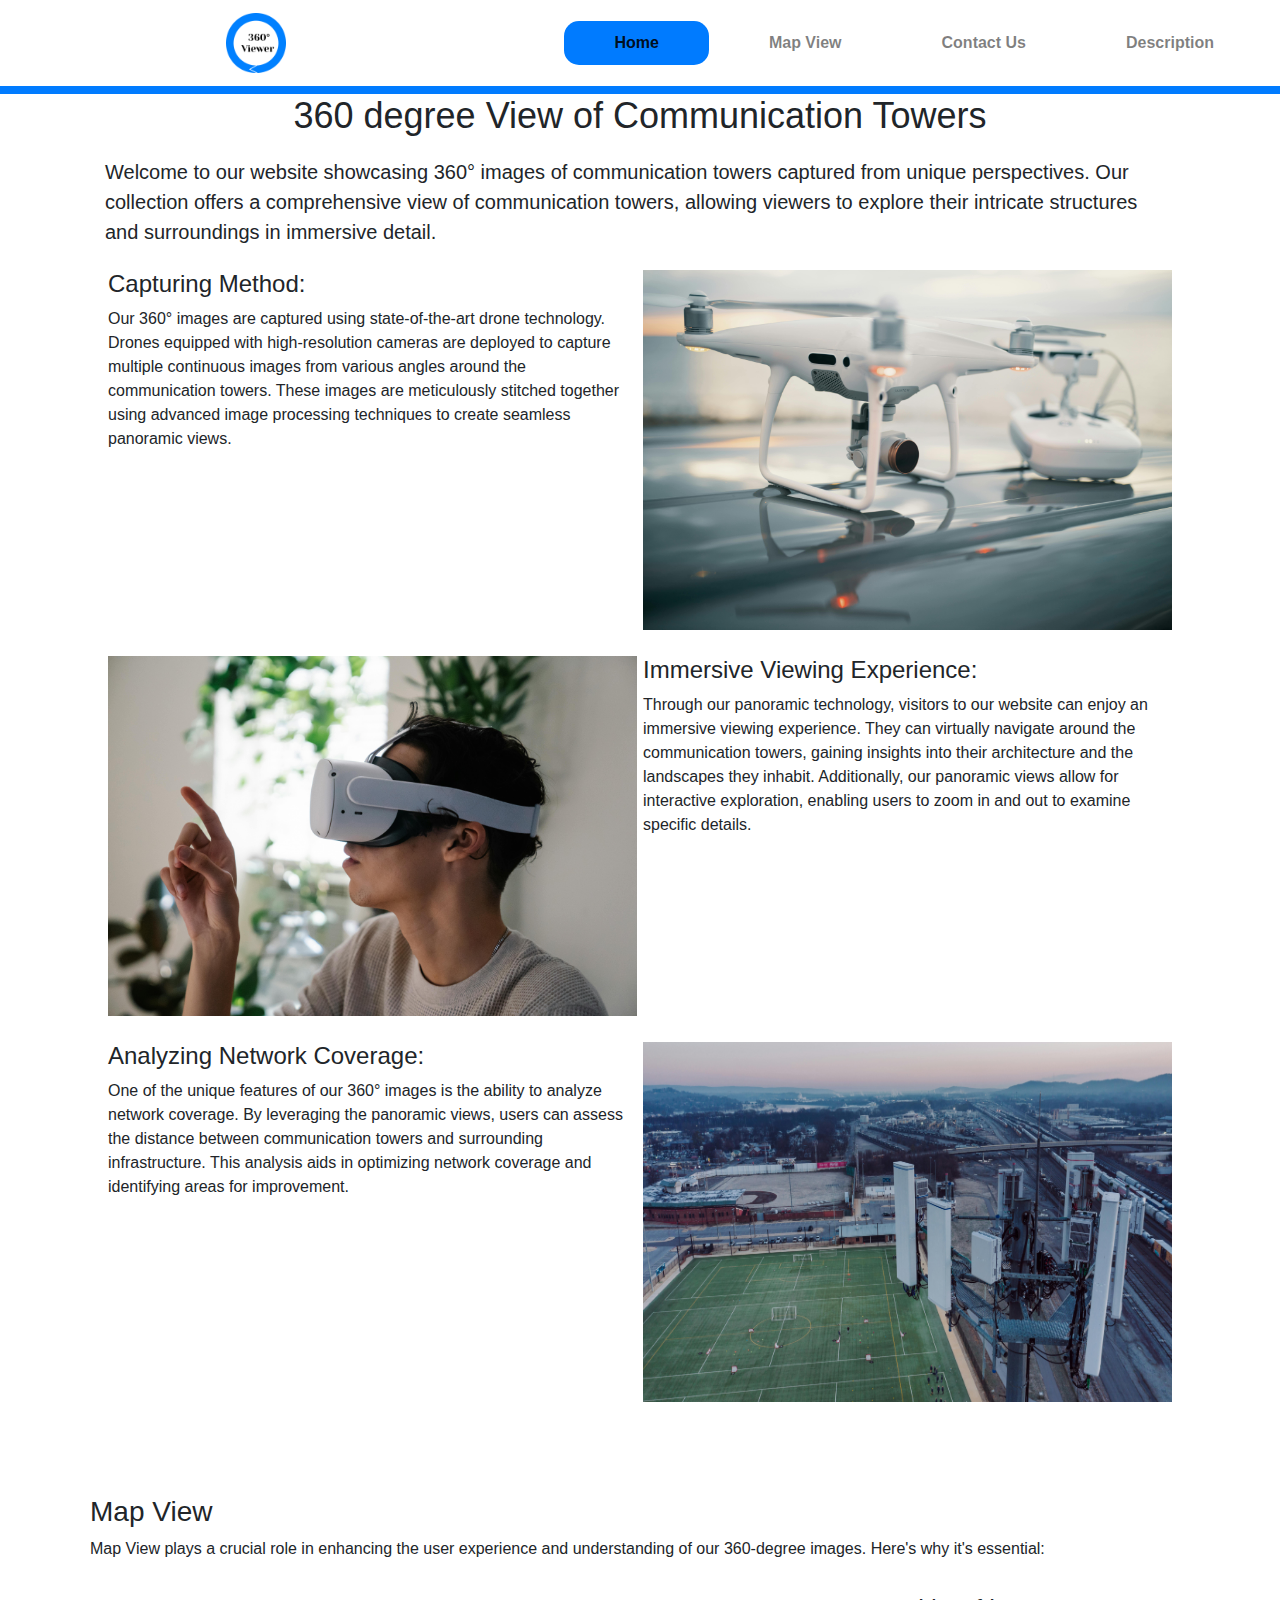
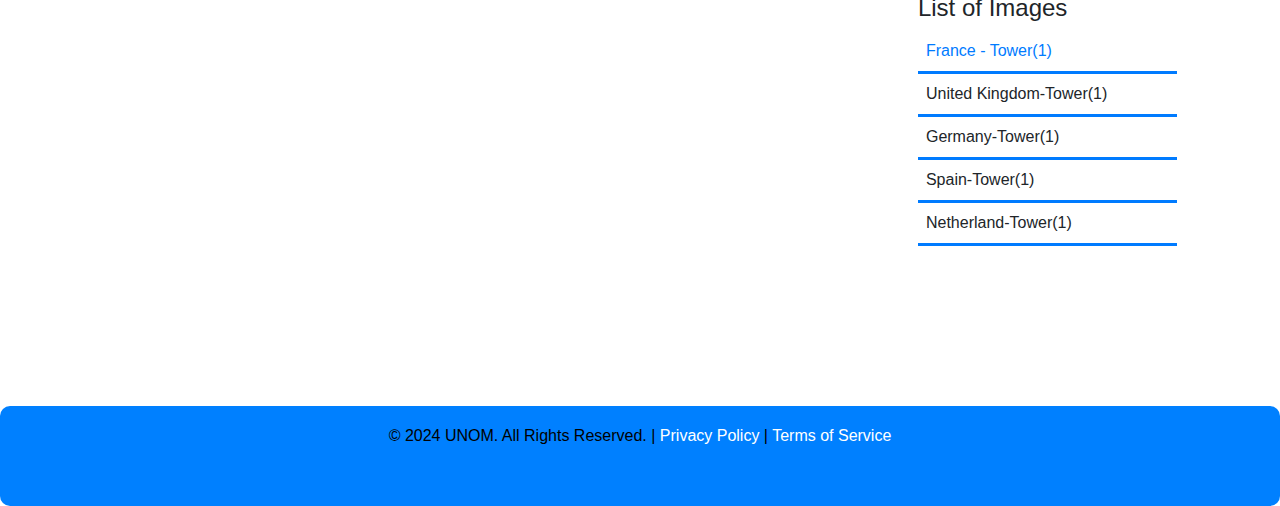
==== index.html @ 257583c0 "Add files via upload" ====
<!DOCTYPE html>
<html lang="en">
<head>
  <meta charset="UTF-8">
  <meta name="viewport" content="width=device-width, initial-scale=1.0">
  <title>360-Degree Panorama Image Introduction</title>
  <link rel="stylesheet" href="https://stackpath.bootstrapcdn.com/bootstrap/4.5.2/css/bootstrap.min.css">
  <link rel="stylesheet" href="style.css">
  <link rel="stylesheet" href="https://unpkg.com/leaflet/dist/leaflet.css" />
</head>
<body>

  <div class="navbar-container fixed-top">
    <nav class="navbar navbar-expand-lg navbar-light bg-light">
  
        <a class="navbar-brand" href="#">
          <img src="img/logo.png" alt="Logo Image" class="logo">
        </a>
        
        <button class="navbar-toggler" type="button" data-toggle="collapse" data-target="#navbarNav" aria-controls="navbarNav" aria-expanded="false" aria-label="Toggle navigation">
          <span class="navbar-toggler-icon"></span>
        </button>
        
        <div class="collapse navbar-collapse" id="navbarNav">
          <ul class="navbar-nav ml-auto">
            <li class="nav-item">
              <a class="nav-link"  style="padding-right: 50px;
              padding-left: 50px;" id="home-link" href="#">    Home    <span class="sr-only">(current)</span></a>

            </li>
            <li class="nav-item">
              <a class="nav-link" style="padding-right: 40px;
              padding-left: 40px;" id="about-link" href="#map-container">Map View</a>
            </li>
            <li class="nav-item">
              <a class="nav-link" style="padding-right: 40px;
              padding-left: 40px;" id="services-link" href="#">Contact Us</a>
            </li>
            <li class="nav-item">
              <a class="nav-link" style="padding-right: 40px;
              padding-left: 40px;" id="contact-link" href="#list">Description</a>
            </li>
          </ul>
        </div>
      </nav>
  </div>
  
<div class="container mt-4">
  <h2 class="text-center">360 degree View of Communication Towers</h2>

  <!-- intro_para -->
  <div class="intro-paragraph">
    <p>
      Welcome to our website showcasing 360° images of communication towers captured from unique perspectives. 
      Our collection offers a comprehensive view of communication towers, allowing viewers to explore their intricate structures and surroundings in immersive detail.
    </p>
    </div>


    
  <!-- Drone _Container -->
  
  <div class="drone_container">
      <div class="drone_content">
        <h4>Capturing Method:</h4>
        <p>
          Our 360° images are captured using state-of-the-art drone technology. 
          Drones equipped with high-resolution cameras are deployed to capture multiple continuous images from various angles around the communication towers. 
          These images are meticulously stitched together using advanced image processing techniques to create seamless panoramic views.
        </p>
      </div>
      <div class="drone_images">
        <img src="img\4.jpg" alt="Image 3">
      </div>
    </div>


    <!-- View_Experience -->

    <div class="container_view">
      <div class="images_view">
        <img src="img/view.jpg" alt="Panoramic Image">
      </div>
      <div class="content_view">
        <h4>Immersive Viewing Experience:</h4>
        <p>
          Through our panoramic technology, visitors to our website can enjoy an immersive viewing experience.
          They can virtually navigate around the communication towers, gaining insights into their architecture and the landscapes they inhabit. Additionally,
          our panoramic views allow for interactive exploration, enabling users to zoom in and out to examine specific details.
        </p>
      </div>
    </div>
    


    <!-- Network_Container -->

    <div class="container_network">
      <div class="content_network">
        <h4>Analyzing Network Coverage:</h4>
        <p>
          One of the unique features of our 360° images is the ability to analyze network coverage.
           By leveraging the panoramic views, users can assess the distance between communication towers and surrounding infrastructure. 
           This analysis aids in optimizing network coverage and identifying areas for improvement.
        </p>
      </div>
      <div class="images_network">
        <img src="img\network.jpg" alt="Network Coverage Image">
      </div>
    </div>  
</div>
</div>


<!-- Map_Container -->
<div id="map-container">
  <div class="map-view-contents">
    <h3>Map View</h3>
    <div class="map-intro-paragraph">
      <p>
        Map View plays a crucial role in enhancing the user experience and understanding of our 360-degree images. Here's why it's essential:
      </p>
    </div>
  </div>
  
  <div class="flex-container">
    <div id="mapid"></div>
    <div id="list">
      <h4>List of Images</h4>
      <table>
        <tr id="france-row">
          <td><a href="#france-description" onclick="showImageDescription('france')">France - Tower(1)</a></td>
        </tr>
          <tr id="uk-row">
              <td>United Kingdom-Tower(1)</td>
          </tr>
          <tr id="">
            <td>Germany-Tower(1)</td>
        </tr>
        <tr id="">
          <td>Spain-Tower(1)</td>
      </tr>
      <tr id="">
        <td>Netherland-Tower(1)</td>
    </tr>
      </table>
    </div>
  </div>
</div> 


<!-- Image Description -->
  <div id="france-description" class="image-description">
    <h3>Image Description</h3>
    <ul>
      <li><strong>France Tower</strong></li>
    </ul>
    <div class="images_network">
      <img src="Panaromic_image.jpg" alt="Network Coverage Image">
    </div>
    <div class="image-caption">
      <p style="text-align: center;"><strong>Flat image(Panoramic) of France Tower</strong></p>
    </div>
    <p>
      The communication tower situated in France, nestled at coordinates 50°00'45.2"N latitude and 1°29'56.2"E longitude, stands as a beacon of technological prowess and connectivity in the landscape. Rising against the horizon, it dominates the skyline with its intricate lattice of steel, a testament to human ingenuity in facilitating global communication.

      As the sun casts its golden hues upon the tower, its metallic facade gleams, reflecting the vibrant hues of dawn or dusk, depending on the time of observation. Silhouetted against the azure canvas of the sky, the tower embodies both strength and elegance, a modern marvel harmonizing with its natural surroundings.

      The tower's design is a symphony of functionality and aesthetics, meticulously engineered to withstand the elements while exuding architectural grace. Antennas and satellite dishes adorn its structure, poised like sentinels, facilitating the transmission and reception of signals that traverse continents and oceans.

      Surrounding the tower, the landscape unfolds, offering a tableau of diverse terrain and human activity. Rolling hills and verdant valleys stretch into the distance, punctuated by clusters of trees and quaint villages. In the distance, the spires of distant buildings hint at bustling urban centers, where the fruits of modern communication technology are embraced and utilized.

      Closer inspection reveals the intricate details of the tower's construction, each rivet and beam a testament to meticulous engineering and craftsmanship. Cables and wires crisscross the structure, connecting it to the vast network of telecommunications infrastructure that spans the globe.
    </p>
    
  </div>
  <!-- Footer -->



<footer >
  <div class="copyright">
    &copy; 2024 UNOM. All Rights Reserved. | 
    <a style="color: white;"href="privacy-policy.html">Privacy Policy</a> | 
    <a style="color: white;" href="terms-of-service.html">Terms of Service</a>
  </div>
</footer>

<script src="https://code.jquery.com/jquery-3.5.1.slim.min.js"></script>
<script src="https://cdn.jsdelivr.net/npm/@popperjs/core@2.5.4/dist/umd/popper.min.js"></script>
<script src="https://stackpath.bootstrapcdn.com/bootstrap/4.5.2/js/bootstrap.min.js"></script>
<script src="https://unpkg.com/leaflet/dist/leaflet.js"></script>
<script src="leaflet.js"></script>
</body>
</html>
---- style.css ----
/* Logo */
.logo {
  height: 60px;
  padding-left: 210px; /* Default padding for larger screens */

  /* Responsive styles for mobile */
  @media (max-width: 767px) {
    padding-left: 0; /* Set padding to 0 for mobile screens */
  }
}






                          /* Navbar */                        
.navbar-container{ 
  /* max-width: 1100px;  */
  width: 100%; 
  margin: 0 auto;
  z-index: 1000; 
}



.navbar {
  width: 100%; 
  background-color: rgb(255, 255, 255) !important; 
  border-bottom: 8px solid #007bff; 
  z-index: 1000; 
}

@media (max-width: 991.98px) {
  .navbar-nav {
    text-align: center;
    width: 100%;
  }
  .navbar-nav .nav-item {
    display: inline-block;
    float: none;
  }
}

.container {
  max-width: 1100px; 
  margin: 0 auto; 
  padding: 0 15px; 
  padding-top: 70px;
  
}
.navbar-nav {
  display: flex;
  justify-content: space-around; /* Adjust spacing between navbar items */
}

.navbar-nav .nav-link {
  position: relative;
  color: #ffffff; 
  font-weight: bold; 
  padding: 10px 50px;
  border-radius: 15px; 
  background-color: transparent; 
  margin: 10px;
}

.navbar-nav .nav-link:hover {
  background-color: #007bff;
  color: #fff; 
}

.navbar-nav .nav-link.active {
  background-color: #007bff; 
  color: #efefef; 
}






.navbar-toggler {
  border: 3px solid #007bff; /* Ensure a thicker border */
  border-radius: 4px; /* Optional: for rounded corners */
  padding: 10px 20px; /* Adjust padding for better appearance */
  color: #007bff;
}

.navbar-toggler-icon {
  background-image: none; /* Remove the default background image */
  display: inline-block;
  position: relative;
  width: 30px;
  height: 3px;
  background-color: #007bff; /* Color for the middle bar */
}

.navbar-toggler-icon::before,
.navbar-toggler-icon::after {
  content: "";
  background-color: #007bff; /* Color for the top and bottom bars */
  width: 30px;
  height: 3px;
  position: absolute;
  left: 0;
}

.navbar-toggler-icon::before {
  top: -10px; /* Position the top bar above the middle bar */
}

.navbar-toggler-icon::after {
  top: 10px; /* Position the bottom bar below the middle bar */
}










                                         /* Intro_Para */


.intro-paragraph {
  margin: 20px 0;
  
}

@media (max-width: 576px) {
  .intro-paragraph p {
    font-size: 14px;
  }
  h2 {
    font-size: 24px;
  }
}

@media (min-width: 577px) and (max-width: 768px) {
  .intro-paragraph p {
    font-size: 16px;
  }
  h2 {
    font-size: 28px;
  }
}

@media (min-width: 769px) and (max-width: 992px) {
  .intro-paragraph p {
    font-size: 18px;
  }
  h2 {
    font-size: 32px;
  }
}

@media (min-width: 993px) {
  .intro-paragraph p {
    font-size: 20px;
  }
  h2 {
    font-size: 36px;
  }
}


                                    /* Drone _Container */

                                    


.drone_container {
  display: flex;
  flex-wrap: wrap;
  margin: 20px 0;
}

.drone_content {
  flex: 1 1 50%;
  padding: 3px;
}

.drone_images {
  flex: 1 1 50%;
  padding: 3px;
  text-align: center;
}

.drone_images img {
  max-width: 100%;
  height: 40vh;
}

@media (max-width: 550px) {
  .drone_content, .drone_images {
    flex: 1 1 100%;
  }
}




                                  /* View _Experience */

.container_view {
  display: flex;
  flex-wrap: wrap;
  margin: 20px 0;
}

.content_view {
  flex: 1 1 50%;
  padding: 3px;
  order: 2;
}

.images_view {
  flex: 1 1 50%;
  padding: 3px;
  text-align: center;
  order: 1;
}

.images_view img {
  max-width: 100%;
  height: 40vh;
}

@media (max-width: 550px) {
  .content_view, .images_view {
    flex: 1 1 100%;
    order: 0; 
  }
}

@media (max-width: 550px) {
  .content_view {
    order: 1; 
  }
  
  .images_view {
    order: 2; 
  }
}




                            /* <!-- Network_Container --> */
.container_network {
  display: flex;
  flex-direction: column;
}

.content_network,
.images_network {
  padding: 3px;
}

.images_network img {
  max-width: 100%;
  height: 40vh;
}

@media only screen and (min-width: 550px) {
  .container_network {
    flex-direction: row; 
  }

  .content_network {
    order: 1; 
    flex: 1;
  }

  .images_network {
    order: 2; 
    flex: 1;
    display: flex;
    justify-content: center;
    align-items: center;
  }
}




                                  /* Map_Container */

#map-container {
  height: auto; 
  max-width: 1100px;
  margin: 0 auto;
  padding-top: 90px;
  
}
.map-view-contents {
  margin-bottom: 20px; 
  
}

.flex-container {
  display: flex;
  padding: 10px;
}

#mapid {
  flex: 1 1 75%;
  height: 500px;
  padding: 3px;
  height: 45vh;  
}

#list {
  flex: 1 1 25%;
  margin-left: 20px;
  padding: 3px;
}

table {
  border-collapse: collapse;
  width: 100%;
  
}
th, td {
  padding: 8px;
  text-align: left;
  border-bottom: 3px solid #007bff; 

}
tr:hover {
  background-color:#007bff;
  cursor: pointer;
}





                          /* Image Description */

.image-description {
  display: none;
}
.image-description{
  max-width: 1100px; 
  width: 100%; 
  margin: 0 auto; 
  z-index: 1000; 
}

#france-description{
  padding-top: 110px; 
}
.images_network{
  max-width: 100%;
}


                            /* Footer Section */

footer{
  background-color: #0080ff;
  font-family: Poppins, sans-serif;
  font-size: 16px;
  height: 100px;
  border-radius: 10px;
  width: 100%;
  text-align: center;
  padding: 18px;
  color: black;
  
 }
 .content{
  width: 100%;
  height: 100%;
  color: rgb(0, 0, 0);
  font-family: Poppins, sans-serif;
 }





















/* 
 body {
  
  background-color: black;
  color: white; 
}

.navbar-container {
  background-color: black; 
}

.navbar-nav .nav-link {
  color: white; 
}

.intro-paragraph p,
.drone_content p,
.content_view p,
.content_network p,
.image-description p {
  color: white;
}

.footer {
  background-color: black; 
  color: white; 
} */




                                        /* Panohtml */
#panorama {
  width: 100%;
  max-width: 1100px;
  margin: 0 auto;
  height: 70vh;
  position: relative;
  border-style:  solid;
}
#heading{
  width: 100;
  max-width: 1100px;
  margin: 0 auto;
}

#buttons-container {
  width: 100%;
  max-width: 1100px;
  margin: 20px auto; 
  text-align: center;
}
.button {
  display: inline-block;
  padding: 20px 40px;
  margin: 0px 100px;
  background-color: #007bff;
  color: #fff;
  border: none;
  border-radius: 5px;
  cursor: pointer;
  
  
}
.button:hover {
  background-color: #0056b3;
  color: #000000;
}
.ctrl:hover{
  color: #000000;
  background-color: #0056b3;
}


#degreeScale {
  position: absolute;
  top: 15px;
  left: 50%;
  transform: translateX(-50%);
  font-size: 18px;
  color: rgb(0, 0, 0);
  z-index: 2;
  font-weight: bold;
}
#degreeScale::before {
  content: '';
  position: absolute;
  top: -15px; 
  left: 50%;
  transform: translateX(-50%);
  width: 2px;
  height: 15px; 
  background-color: rgb(0, 0, 0);
  z-index: 1;
}
#controls {
  position: absolute;
  bottom: 0;
  z-index: 2;
  text-align: center;
  width: 100%;
  padding-bottom: 3px;
}
.ctrl {
  padding: 8px 5px;
  width: 30px;
  text-align: center;
  background: #007bff;
  display: inline-block;
  cursor: pointer;
  position: relative;
  display: inline-block;
  border-radius: 5px;
  margin: 5px;
  color: #fff;
}
.ctrl:hover::after {
  content: attr(text);
  position: absolute;
  top: -30px; 
  left:50%;
  transform: translateX(-50%);
  background-color: #333;
  color: #fff;
  padding: 5px;
  border-radius: 5px;
  display: inline-block;
  white-space: nowrap;
}
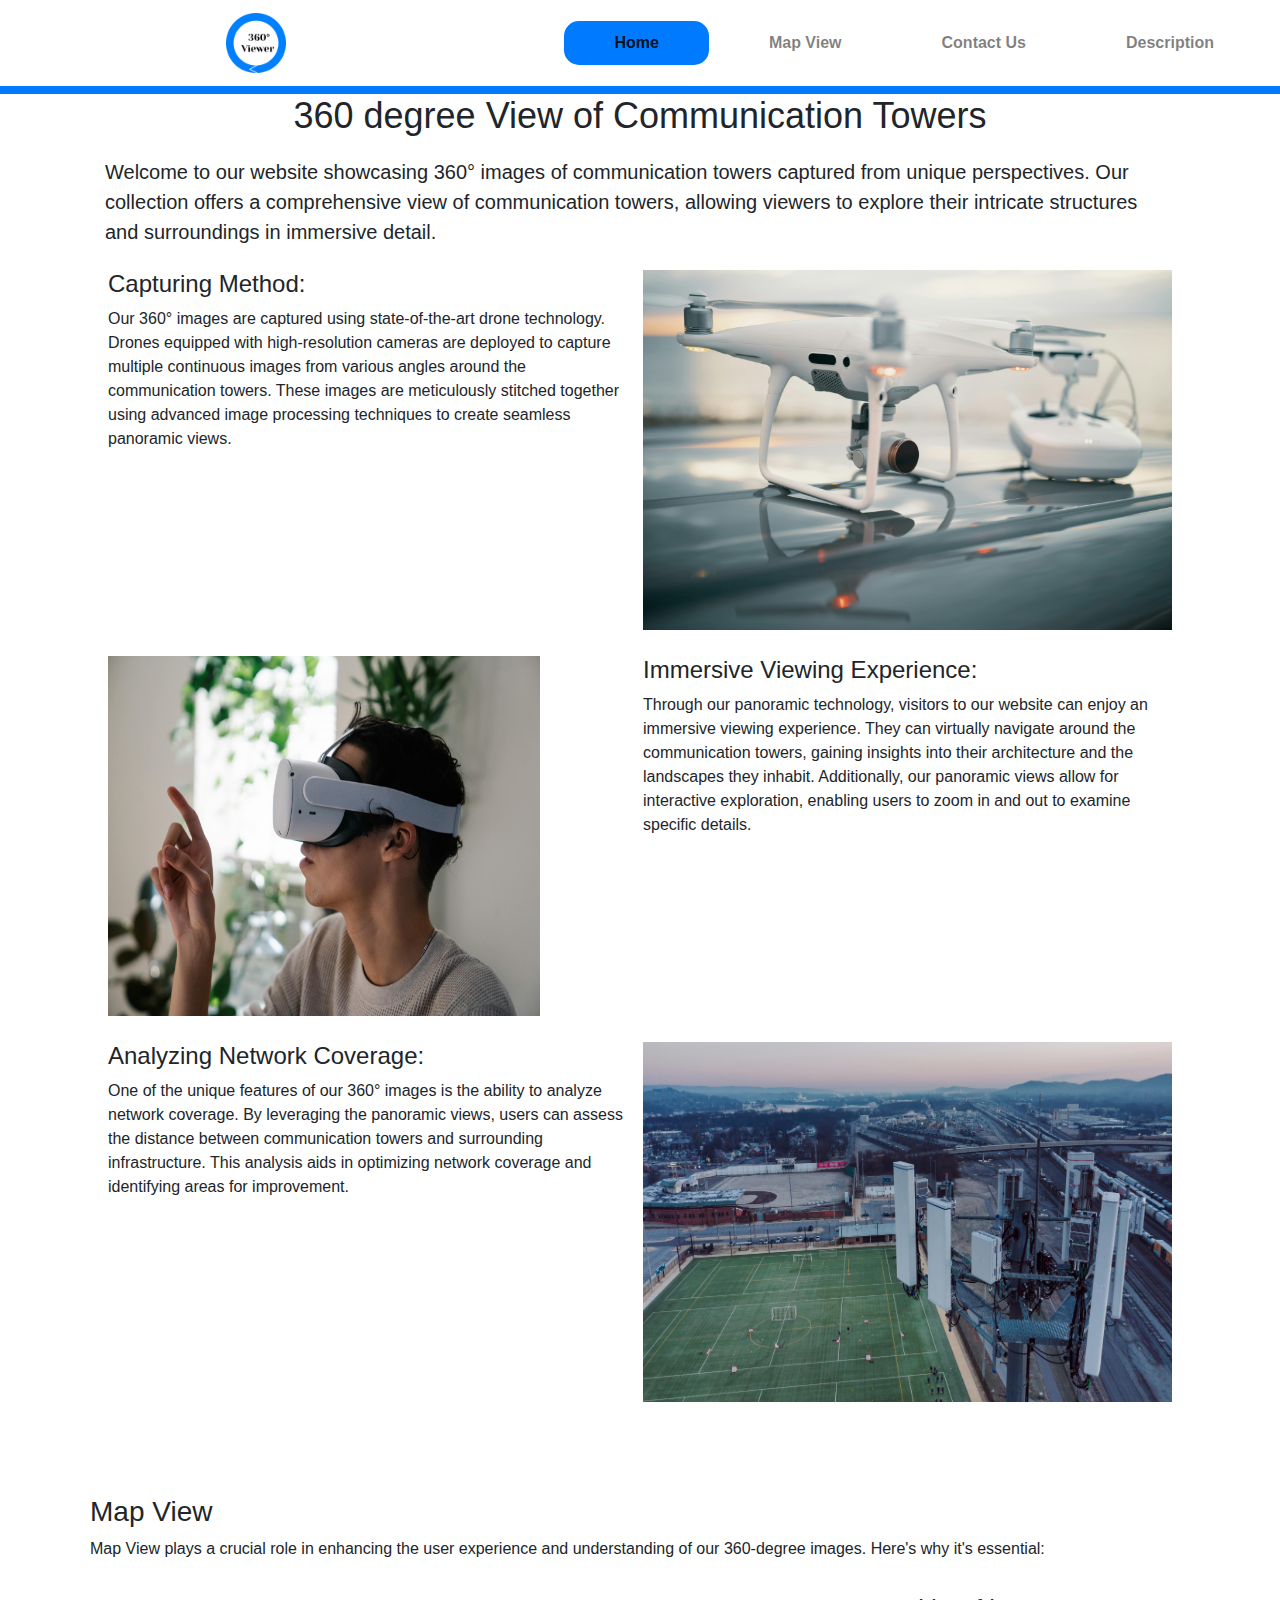
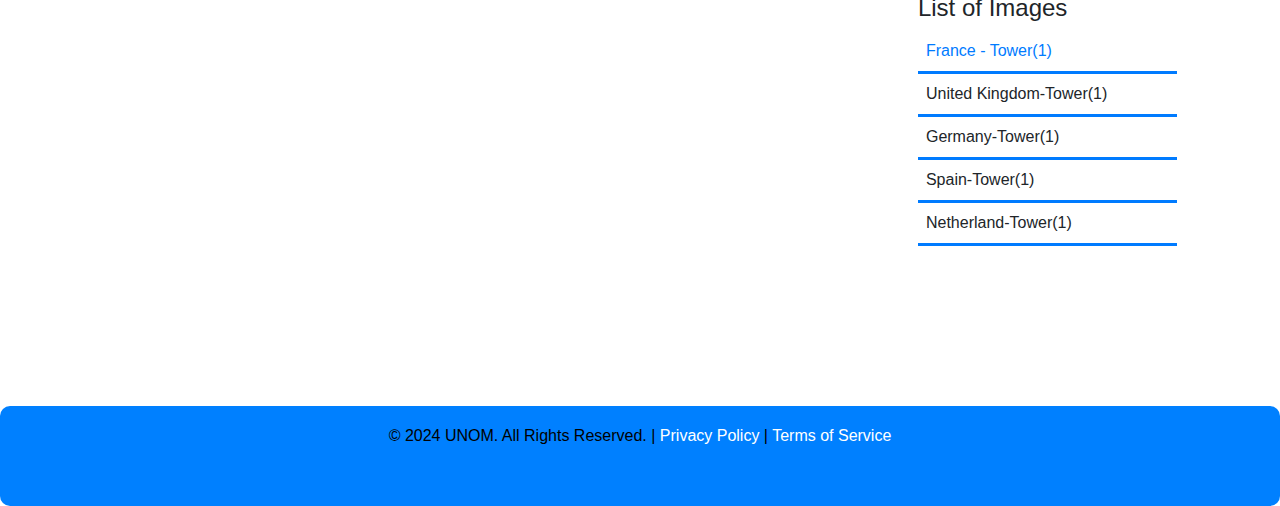
==== commit a085788c: "Add files via upload" ====
--- a/index.html
+++ b/index.html
@@ -45,7 +45,7 @@
       </nav>
   </div>
   
-<div class="container mt-4">
+<div class="container mt-4" id="home">
   <h2 class="text-center">360 degree View of Communication Towers</h2>
 
   <!-- intro_para -->
@@ -95,7 +95,7 @@
 
     <!-- Network_Container -->
 
-    <div class="container_network">
+    <div class="container_network" >
       <div class="content_network">
         <h4>Analyzing Network Coverage:</h4>
         <p>
--- a/style.css
+++ b/style.css
@@ -76,6 +76,11 @@
   color: #efefef; 
 }
 
+.nav-link.active {
+  font-weight: bold;
+  color: #007bff; /* or any other style to indicate active link */
+}
+
 
 
 
@@ -199,6 +204,16 @@
 @media (max-width: 550px) {
   .drone_content, .drone_images {
     flex: 1 1 100%;
+    font-size: 14px;
+  }
+  .drone_content {
+    font-size: 14px;
+  }
+  h4 {
+    font-size: 24px;
+  }
+  .drone_images img{
+    height:25vh;
   }
 }
 
@@ -224,6 +239,7 @@
   padding: 3px;
   text-align: center;
   order: 1;
+  padding-right: 100px;
 }
 
 .images_view img {
@@ -235,6 +251,17 @@
   .content_view, .images_view {
     flex: 1 1 100%;
     order: 0; 
+    padding-right: 0px;
+    
+  }
+  .content_view {
+    font-size: 14px;
+  }
+  h4 {
+    font-size: 24px;
+  }
+  .images_view img{
+    height:25vh;
   }
 }
 
@@ -283,6 +310,20 @@
     display: flex;
     justify-content: center;
     align-items: center;
+  }
+
+  
+  
+}
+@media (max-width: 550px) {
+  .images_network img{
+    height:25vh;
+  }
+  .content_network {
+    font-size: 14px;
+  }
+  h4 {
+    font-size: 24px;
   }
 }
 
@@ -428,7 +469,7 @@
 .footer {
   background-color: black; 
   color: white; 
-} */
+}
 
 
 
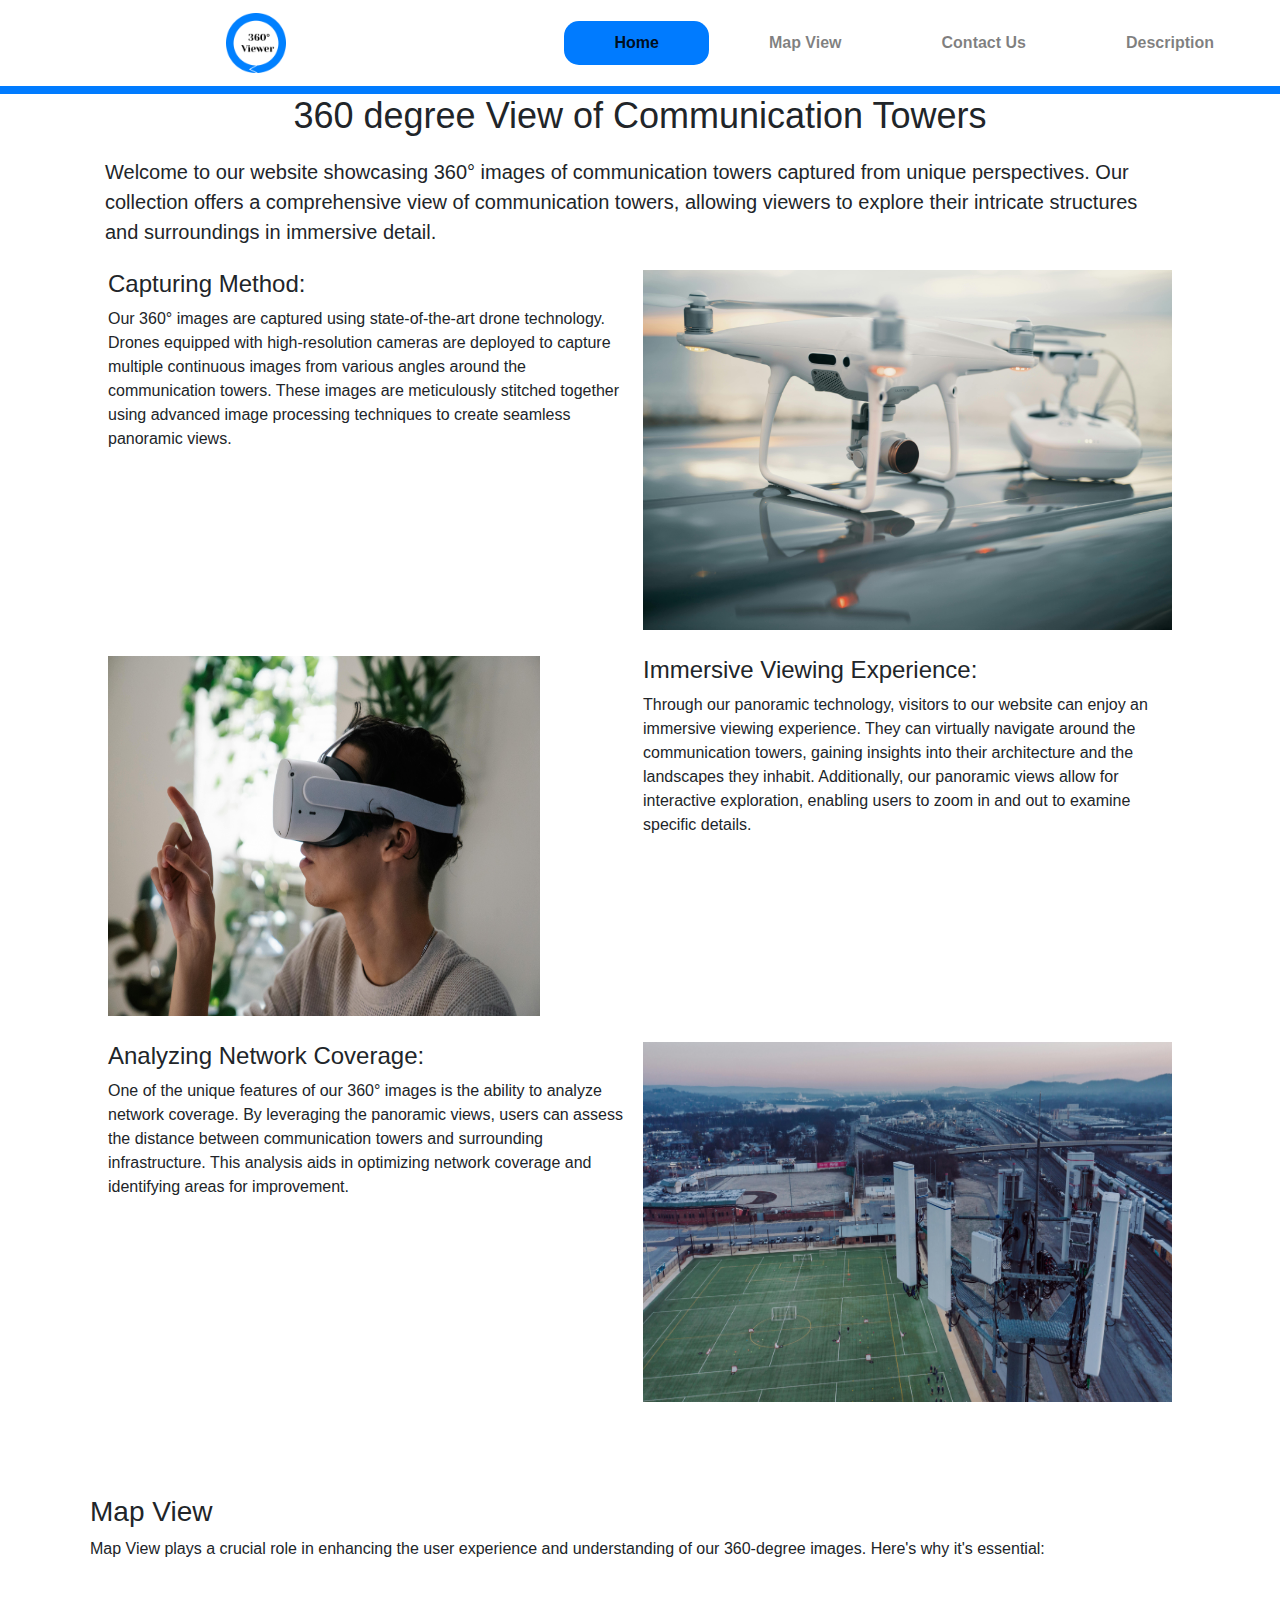
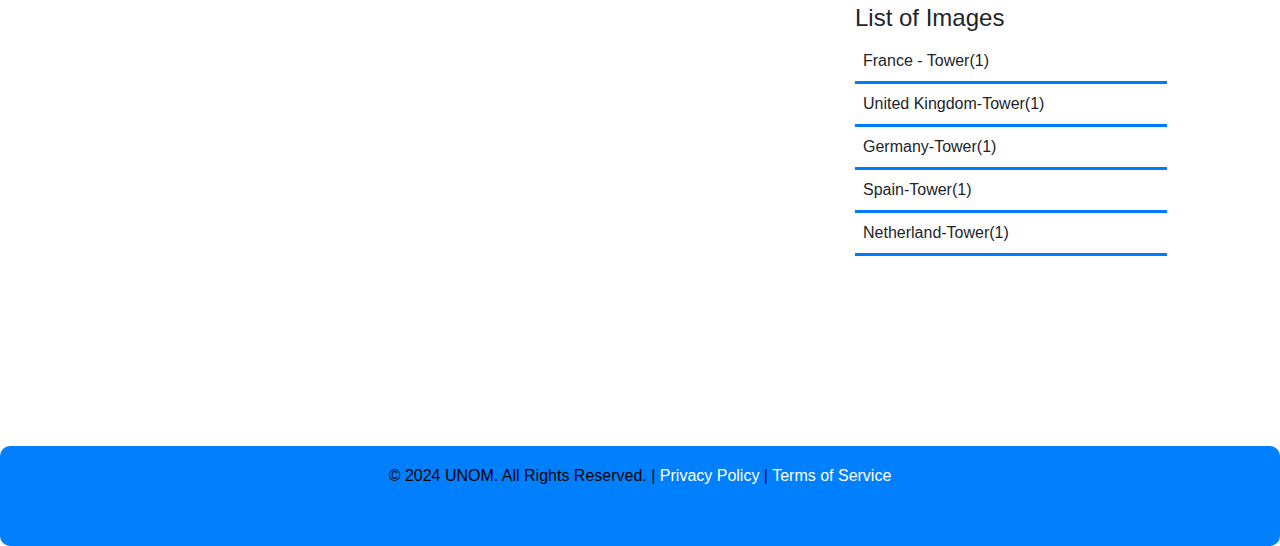
==== commit 0825c172: "Add files via upload" ====
--- a/index.html
+++ b/index.html
@@ -7,42 +7,36 @@
   <link rel="stylesheet" href="https://stackpath.bootstrapcdn.com/bootstrap/4.5.2/css/bootstrap.min.css">
   <link rel="stylesheet" href="style.css">
   <link rel="stylesheet" href="https://unpkg.com/leaflet/dist/leaflet.css" />
+  
 </head>
 <body>
 
   <div class="navbar-container fixed-top">
     <nav class="navbar navbar-expand-lg navbar-light bg-light">
   
-        <a class="navbar-brand" href="#">
-          <img src="img/logo.png" alt="Logo Image" class="logo">
-        </a>
-        
-        <button class="navbar-toggler" type="button" data-toggle="collapse" data-target="#navbarNav" aria-controls="navbarNav" aria-expanded="false" aria-label="Toggle navigation">
-          <span class="navbar-toggler-icon"></span>
-        </button>
-        
-        <div class="collapse navbar-collapse" id="navbarNav">
-          <ul class="navbar-nav ml-auto">
-            <li class="nav-item">
-              <a class="nav-link"  style="padding-right: 50px;
-              padding-left: 50px;" id="home-link" href="#">    Home    <span class="sr-only">(current)</span></a>
-
-            </li>
-            <li class="nav-item">
-              <a class="nav-link" style="padding-right: 40px;
-              padding-left: 40px;" id="about-link" href="#map-container">Map View</a>
-            </li>
-            <li class="nav-item">
-              <a class="nav-link" style="padding-right: 40px;
-              padding-left: 40px;" id="services-link" href="#">Contact Us</a>
-            </li>
-            <li class="nav-item">
-              <a class="nav-link" style="padding-right: 40px;
-              padding-left: 40px;" id="contact-link" href="#list">Description</a>
-            </li>
-          </ul>
-        </div>
-      </nav>
+      <a class="navbar-brand" href="#">
+        <img src="img/logo.png" alt="Logo Image" class="logo">
+      </a>
+      <button class="navbar-toggler" type="button" data-toggle="collapse" data-target="#navbarNav" aria-controls="navbarNav" aria-expanded="false" aria-label="Toggle navigation">
+        <span class="navbar-toggler-icon"></span>
+      </button>
+      <div class="collapse navbar-collapse" id="navbarNav">
+        <ul class="navbar-nav ml-auto">
+          <li class="nav-item">
+            <a class="nav-link" style="padding-right: 50px; padding-left: 50px;" id="home-link" href="#home">Home <span class="sr-only">(current)</span></a>
+          </li>
+          <li class="nav-item">
+            <a class="nav-link" style="padding-right: 40px; padding-left: 40px;" id="map-view-link" href="#">Map View</a>
+          </li>
+          <li class="nav-item">
+            <a class="nav-link" style="padding-right: 40px; padding-left: 40px;" id="services-link" href="#">Contact Us</a>
+          </li>
+          <li class="nav-item">
+            <a class="nav-link" style="padding-right: 40px; padding-left: 40px;" id="description-link" href="#france-description">Description</a>
+        </li>
+        </ul>
+      </div>
+    </nav>
   </div>
   
 <div class="container mt-4" id="home">
@@ -113,7 +107,7 @@
 
 
 <!-- Map_Container -->
-<div id="map-container">
+<div id="map-container" >
   <div class="map-view-contents">
     <h3>Map View</h3>
     <div class="map-intro-paragraph">
@@ -125,11 +119,16 @@
   
   <div class="flex-container">
     <div id="mapid"></div>
+    <div id="francePopupContent" style="display: none;">
+        <b>France</b><br>
+        <img src="Panaromic_image.jpg" width="200"><br>
+        <a href="pano.html">Click for Interaction</a>
+    </div>
     <div id="list">
       <h4>List of Images</h4>
       <table>
         <tr id="france-row">
-          <td><a href="#france-description" onclick="showImageDescription('france')">France - Tower(1)</a></td>
+          <td>France - Tower(1)</td>
         </tr>
           <tr id="uk-row">
               <td>United Kingdom-Tower(1)</td>
@@ -145,23 +144,25 @@
     </tr>
       </table>
     </div>
+
+    
   </div>
 </div> 
 
 
 <!-- Image Description -->
-  <div id="france-description" class="image-description">
-    <h3>Image Description</h3>
-    <ul>
+<div id="france-description" class="image-description" style="display: none;">
+  <h3>Image Description</h3>
+  <ul>
       <li><strong>France Tower</strong></li>
-    </ul>
-    <div class="images_network">
+  </ul>
+  <div class="images_network">
       <img src="Panaromic_image.jpg" alt="Network Coverage Image">
-    </div>
-    <div class="image-caption">
-      <p style="text-align: center;"><strong>Flat image(Panoramic) of France Tower</strong></p>
-    </div>
-    <p>
+  </div>
+  <div class="image-caption">
+      <p style="text-align: center;"><strong>Flat image (Panoramic) of France Tower</strong></p>
+  </div>
+  <p>
       The communication tower situated in France, nestled at coordinates 50°00'45.2"N latitude and 1°29'56.2"E longitude, stands as a beacon of technological prowess and connectivity in the landscape. Rising against the horizon, it dominates the skyline with its intricate lattice of steel, a testament to human ingenuity in facilitating global communication.
 
       As the sun casts its golden hues upon the tower, its metallic facade gleams, reflecting the vibrant hues of dawn or dusk, depending on the time of observation. Silhouetted against the azure canvas of the sky, the tower embodies both strength and elegance, a modern marvel harmonizing with its natural surroundings.
@@ -171,9 +172,10 @@
       Surrounding the tower, the landscape unfolds, offering a tableau of diverse terrain and human activity. Rolling hills and verdant valleys stretch into the distance, punctuated by clusters of trees and quaint villages. In the distance, the spires of distant buildings hint at bustling urban centers, where the fruits of modern communication technology are embraced and utilized.
 
       Closer inspection reveals the intricate details of the tower's construction, each rivet and beam a testament to meticulous engineering and craftsmanship. Cables and wires crisscross the structure, connecting it to the vast network of telecommunications infrastructure that spans the globe.
-    </p>
-    
-  </div>
+  </p>
+</div>
+
+
   <!-- Footer -->
 
 
@@ -190,6 +192,7 @@
 <script src="https://cdn.jsdelivr.net/npm/@popperjs/core@2.5.4/dist/umd/popper.min.js"></script>
 <script src="https://stackpath.bootstrapcdn.com/bootstrap/4.5.2/js/bootstrap.min.js"></script>
 <script src="https://unpkg.com/leaflet/dist/leaflet.js"></script>
+<script src="https://code.jquery.com/jquery-3.6.0.min.js"></script>
 <script src="leaflet.js"></script>
 </body>
 </html>
--- a/style.css
+++ b/style.css
@@ -3,13 +3,28 @@
 /* Logo */
 .logo {
   height: 60px;
-  padding-left: 210px; /* Default padding for larger screens */
-
-  /* Responsive styles for mobile */
-  @media (max-width: 767px) {
-    padding-left: 0; /* Set padding to 0 for mobile screens */
-  }
-}
+  padding-left: 210px; 
+}
+
+@media (max-width: 767px){
+  .logo{
+    padding-left: 0; 
+  }
+} 
+
+@media (max-width: 576px) {
+  .logo{
+    padding-left: 0; 
+  }
+}
+
+
+@media (min-width: 769px) and (max-width: 992px) {
+  .logo{
+    padding-left: 0; 
+  }
+}
+
 
 
 
@@ -339,54 +354,99 @@
   padding-top: 90px;
   
 }
+
+
+
+
 .map-view-contents {
   margin-bottom: 20px; 
-  
 }
 
 .flex-container {
   display: flex;
-  padding: 10px;
+  flex-direction: column; /* Stack elements vertically */
+  padding: 20px;
 }
 
 #mapid {
-  flex: 1 1 75%;
-  height: 500px;
+  flex: 1 1 auto; /* Let the map container grow to occupy available space */
+  height: 45vh; /* Set initial height for the map */
+  margin-bottom: 20px; /* Add margin to separate map and list */
   padding: 3px;
-  height: 45vh;  
 }
 
 #list {
-  flex: 1 1 25%;
-  margin-left: 20px;
+  flex: 1 1 auto; /* Let the list container grow to occupy available space */
   padding: 3px;
+  height: 100%;
+  overflow-y: auto; /* Enable vertical scrolling */
 }
 
 table {
   border-collapse: collapse;
   width: 100%;
-  
-}
+}
+
 th, td {
   padding: 8px;
   text-align: left;
   border-bottom: 3px solid #007bff; 
-
-}
+}
+
 tr:hover {
-  background-color:#007bff;
+  background-color: #007bff;
   cursor: pointer;
 }
 
+.leaflet-popup-content-wrapper {
+  max-width: 300px;
+}
+
+.leaflet-popup-content img {
+  width: 100%;
+  height: auto;
+}
+
+.leaflet-popup-content a {
+  display: block;
+  margin-top: 10px;
+  text-align: center;
+  color: #007BFF;
+  text-decoration: none;
+}
+
+.leaflet-popup-content a:hover {
+  text-decoration: underline;
+}
+
+/* Additional responsive styling */
+@media (min-width: 600px) {
+  .flex-container {
+    flex-direction: row; /* Display elements side by side on larger screens */
+  }
+
+  #mapid {
+    order: 1; /* Display map first */
+    width: 70%; /* Map takes 70% width */
+  }
+
+  #list {
+    order: 2; /* Display list second */
+    width: 30%; /* List takes 30% width */
+  }
+}
+
+
+
+
+
 
 
 
 
                           /* Image Description */
 
-.image-description {
-  display: none;
-}
+
 .image-description{
   max-width: 1100px; 
   width: 100%; 
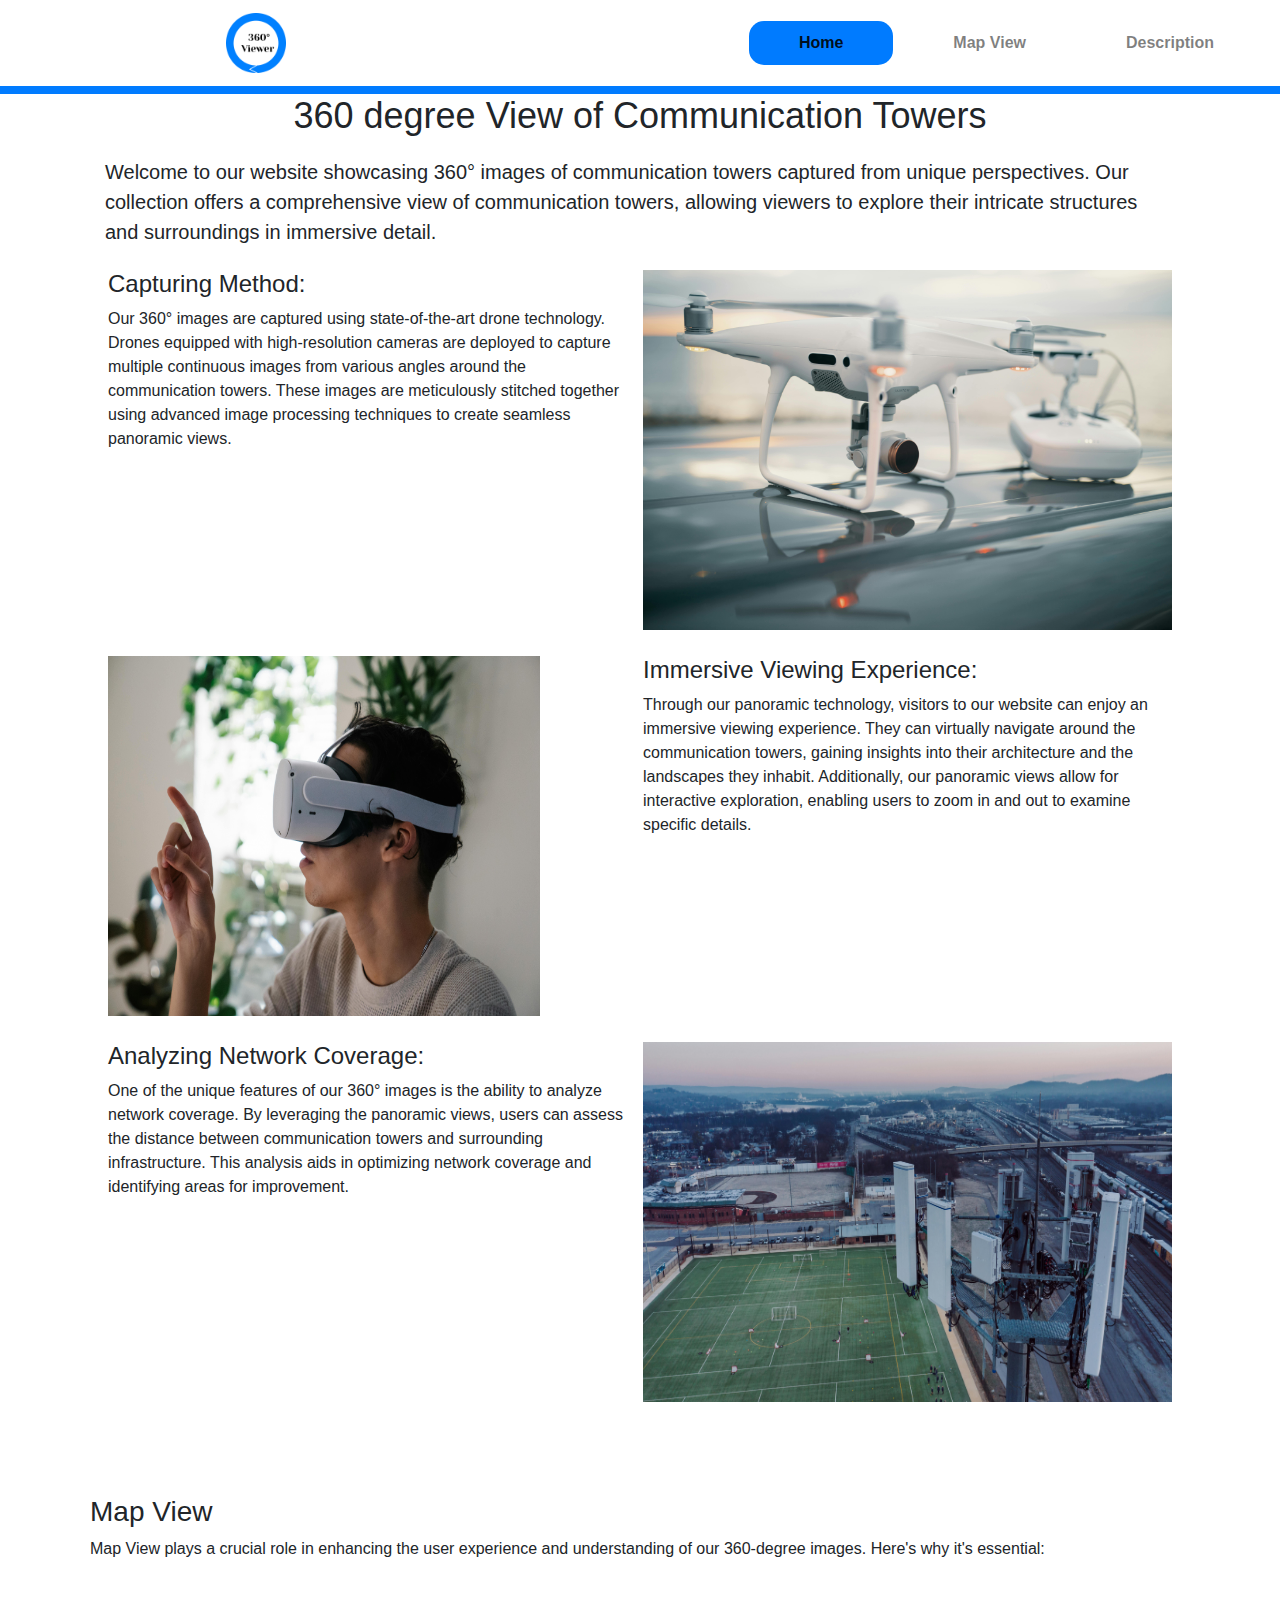
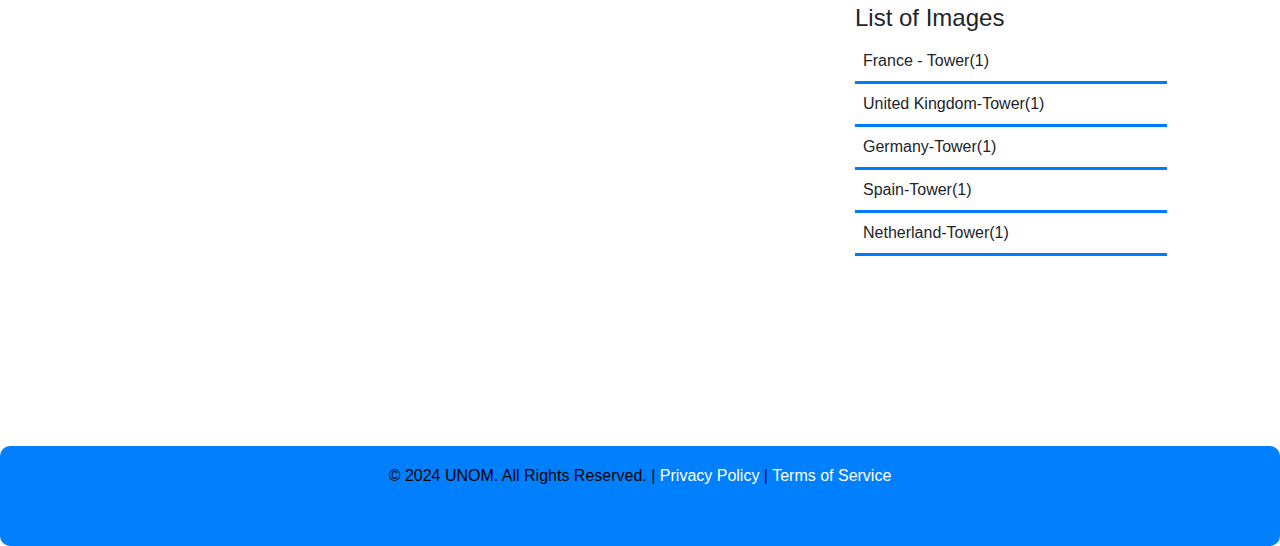
==== commit 791e557d: "Add files via upload" ====
--- a/index.html
+++ b/index.html
@@ -28,9 +28,9 @@
           <li class="nav-item">
             <a class="nav-link" style="padding-right: 40px; padding-left: 40px;" id="map-view-link" href="#">Map View</a>
           </li>
-          <li class="nav-item">
+          <!-- <li class="nav-item">
             <a class="nav-link" style="padding-right: 40px; padding-left: 40px;" id="services-link" href="#">Contact Us</a>
-          </li>
+          </li> -->
           <li class="nav-item">
             <a class="nav-link" style="padding-right: 40px; padding-left: 40px;" id="description-link" href="#france-description">Description</a>
         </li>
@@ -127,7 +127,7 @@
     <div id="list">
       <h4>List of Images</h4>
       <table>
-        <tr id="france-row">
+        <tr id="france-row" onclick="zoomToFrance()">
           <td>France - Tower(1)</td>
         </tr>
           <tr id="uk-row">
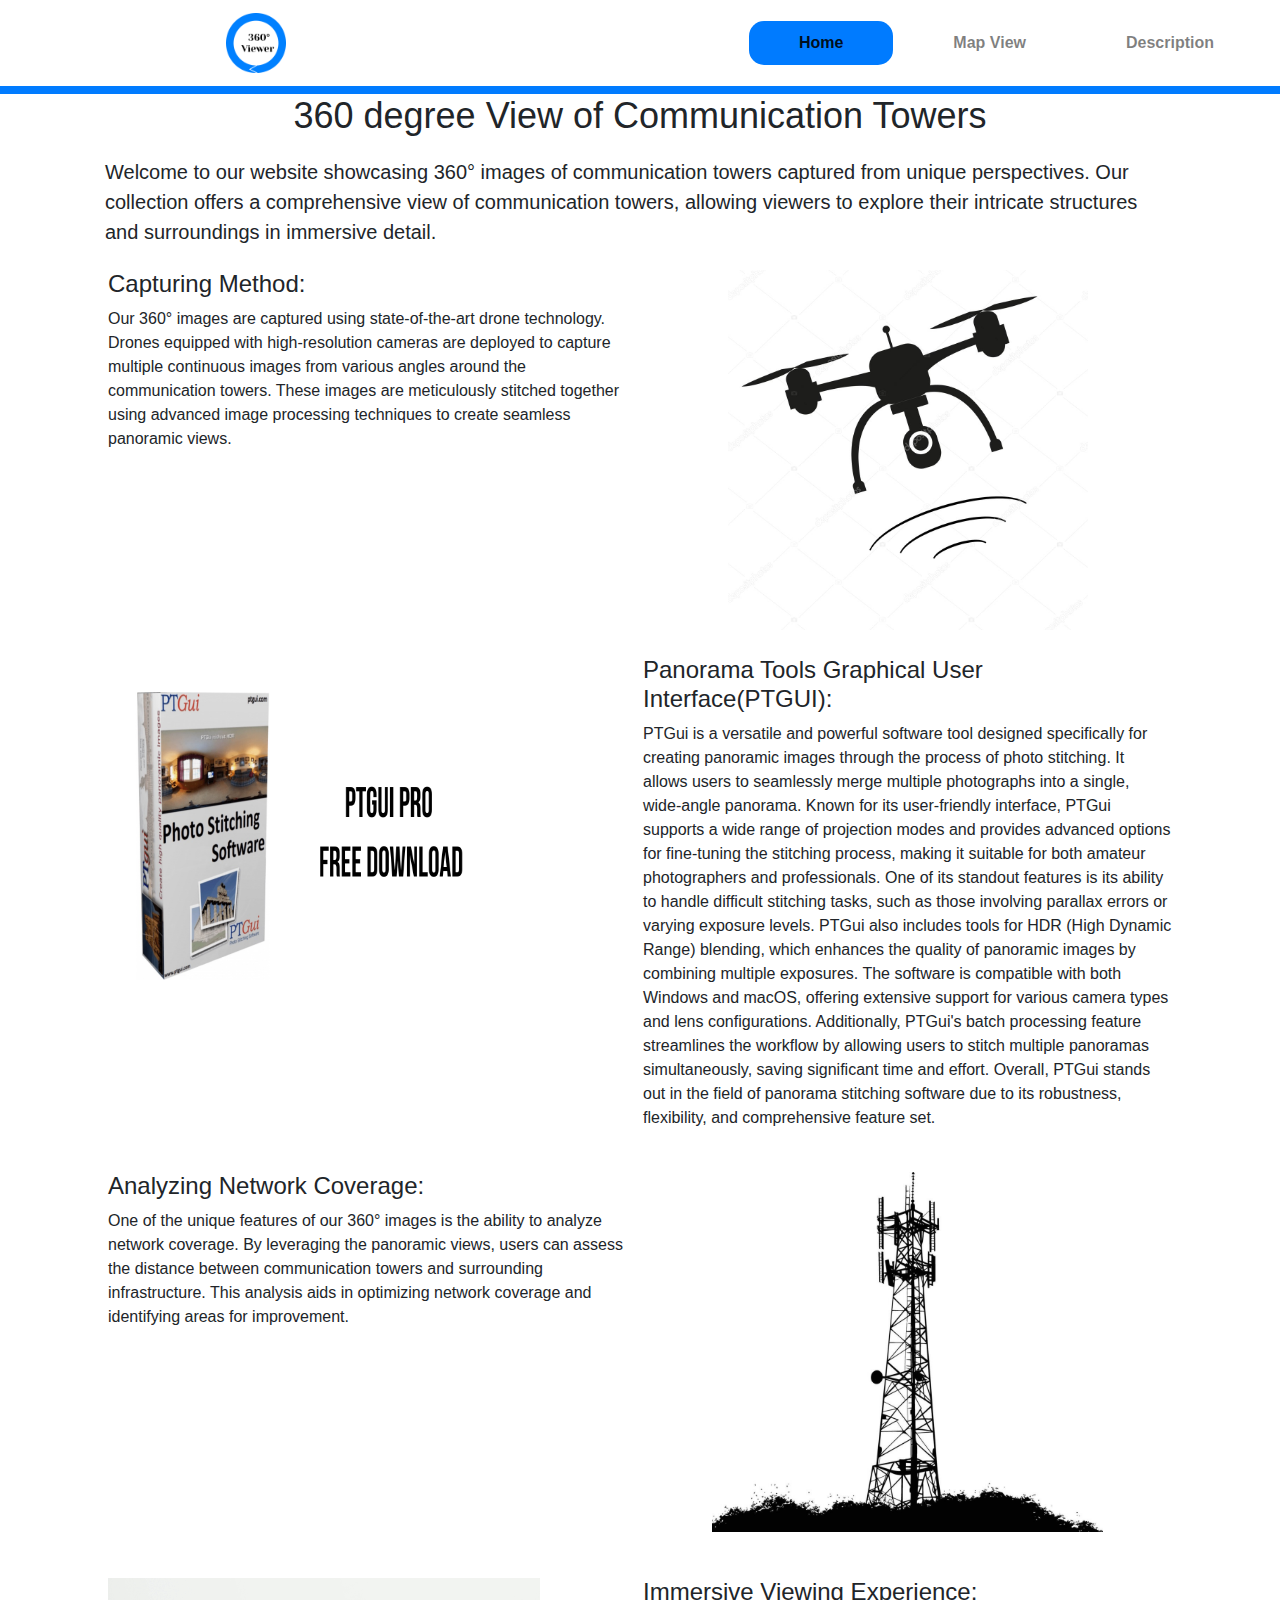
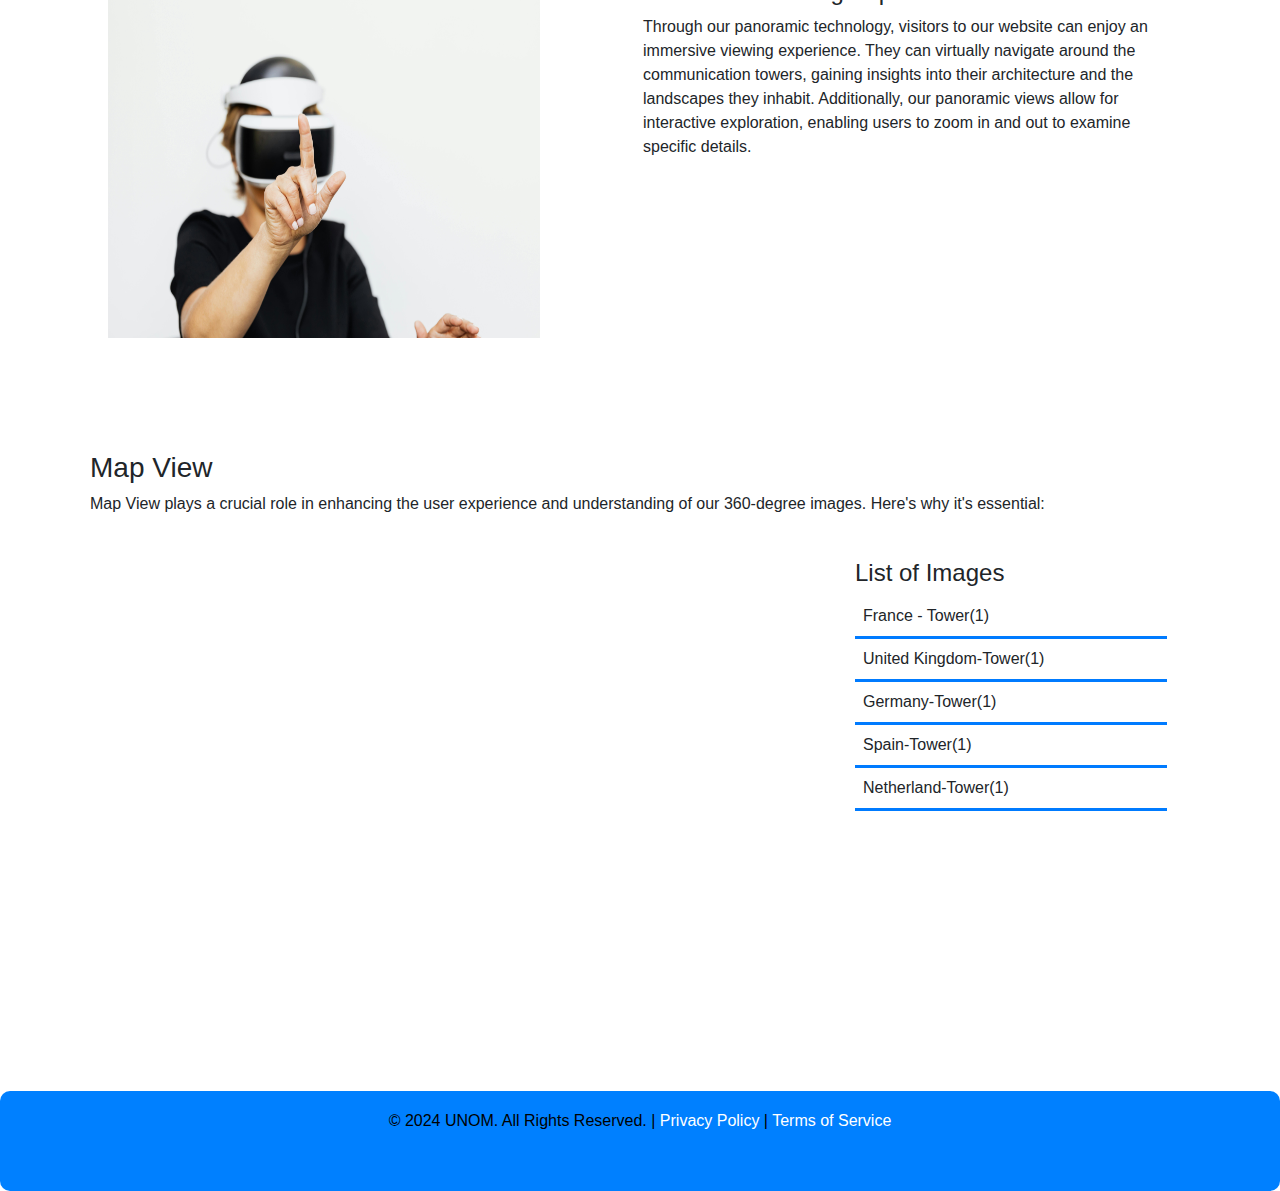
==== commit 312d9619: "Add files via upload" ====
--- a/index.html
+++ b/index.html
@@ -64,16 +64,58 @@
         </p>
       </div>
       <div class="drone_images">
-        <img src="img\4.jpg" alt="Image 3">
+        <img src="img\drone.jpg" alt="Image 3">
       </div>
     </div>
 
 
     <!-- View_Experience -->
-
     <div class="container_view">
       <div class="images_view">
-        <img src="img/view.jpg" alt="Panoramic Image">
+        <img src="img/ptgui.png" alt="Panoramic Image">
+      </div>
+      <div class="content_view">
+        <h4>Panorama Tools Graphical User Interface(PTGUI):</h4>
+        <p>
+          PTGui is a versatile and powerful software tool designed specifically for creating panoramic images through the process of photo stitching. 
+          It allows users to seamlessly merge multiple photographs into a single, wide-angle panorama. 
+          Known for its user-friendly interface, PTGui supports a wide range of projection modes and provides advanced options for fine-tuning the stitching process,
+          making it suitable for both amateur photographers and professionals.
+          One of its standout features is its ability to handle difficult stitching tasks, such as those involving parallax errors or varying exposure levels.
+          PTGui also includes tools for HDR (High Dynamic Range) blending, which enhances the quality of panoramic images by combining multiple exposures. 
+          The software is compatible with both Windows and macOS, offering extensive support for various camera types and lens configurations. 
+          Additionally, PTGui's batch processing feature streamlines the workflow by allowing users to stitch multiple panoramas simultaneously, saving significant time and effort. 
+          Overall, PTGui stands out in the field of panorama stitching software due to its robustness, flexibility, and comprehensive feature set.
+        </p>
+      </div>
+    </div>
+    
+    
+
+
+    <!-- Network_Container -->
+
+    <div class="container_network" >
+      <div class="content_network">
+        <h4>Analyzing Network Coverage:</h4>
+        <p>
+          One of the unique features of our 360° images is the ability to analyze network coverage.
+           By leveraging the panoramic views, users can assess the distance between communication towers and surrounding infrastructure. 
+           This analysis aids in optimizing network coverage and identifying areas for improvement.
+        </p>
+      </div>
+      <div class="images_network">
+        <img src="img\tower.jpg" alt="Network Coverage Image">
+      </div>
+    </div>
+    
+    
+
+
+    <div class="container_view">
+      <div class="images_view">
+        <img src="img/exe.jpg" alt="Panoramic Image">
+        
       </div>
       <div class="content_view">
         <h4>Immersive Viewing Experience:</h4>
@@ -84,26 +126,8 @@
         </p>
       </div>
     </div>
-    
-
-
-    <!-- Network_Container -->
-
-    <div class="container_network" >
-      <div class="content_network">
-        <h4>Analyzing Network Coverage:</h4>
-        <p>
-          One of the unique features of our 360° images is the ability to analyze network coverage.
-           By leveraging the panoramic views, users can assess the distance between communication towers and surrounding infrastructure. 
-           This analysis aids in optimizing network coverage and identifying areas for improvement.
-        </p>
-      </div>
-      <div class="images_network">
-        <img src="img\network.jpg" alt="Network Coverage Image">
-      </div>
-    </div>  
 </div>
-</div>
+
 
 
 <!-- Map_Container -->
--- a/style.css
+++ b/style.css
@@ -235,7 +235,7 @@
 
 
 
-                                  /* View _Experience */
+                                  /* PTGUI_Software */
 
 .container_view {
   display: flex;
@@ -297,6 +297,7 @@
 .container_network {
   display: flex;
   flex-direction: column;
+  margin-bottom: 40px;
 }
 
 .content_network,
@@ -345,6 +346,65 @@
 
 
 
+
+                                  /* View _Experience */
+
+.container_view {
+  display: flex;
+  flex-wrap: wrap;
+  margin: 20px 0;
+}
+
+.content_view {
+  flex: 1 1 50%;
+  padding: 3px;
+  order: 2;
+}
+
+.images_view {
+  flex: 1 1 50%;
+  padding: 3px;
+  text-align: center;
+  order: 1;
+  padding-right: 100px;
+}
+
+.images_view img {
+  max-width: 100%;
+  height: 40vh;
+}
+
+@media (max-width: 550px) {
+  .content_view, .images_view {
+    flex: 1 1 100%;
+    order: 0; 
+    padding-right: 0px;
+    
+  }
+  .content_view {
+    font-size: 14px;
+  }
+  h4 {
+    font-size: 24px;
+  }
+  .images_view img{
+    height:25vh;
+  }
+}
+
+@media (max-width: 550px) {
+  .content_view {
+    order: 1; 
+  }
+  
+  .images_view {
+    order: 2; 
+  }
+}
+
+
+
+
                                   /* Map_Container */
 
 #map-container {
@@ -370,7 +430,7 @@
 
 #mapid {
   flex: 1 1 auto; /* Let the map container grow to occupy available space */
-  height: 45vh; /* Set initial height for the map */
+  height: 55vh; /* Set initial height for the map */
   margin-bottom: 20px; /* Add margin to separate map and list */
   padding: 3px;
 }
@@ -538,7 +598,7 @@
 #panorama {
   width: 100%;
   max-width: 1100px;
-  margin: 0 auto;
+  /* margin: 0 auto; */
   height: 70vh;
   position: relative;
   border-style:  solid;
@@ -550,10 +610,9 @@
 }
 
 #buttons-container {
-  width: 100%;
-  max-width: 1100px;
-  margin: 20px auto; 
-  text-align: center;
+  width: 100%; 
+  text-align: center;
+  margin-bottom: 20px;
 }
 .button {
   display: inline-block;
@@ -631,4 +690,27 @@
   border-radius: 5px;
   display: inline-block;
   white-space: nowrap;
+}
+
+@media (max-width: 600px) {
+  .ctrl {
+  padding: 5px 3px;
+  width: 25px;
+  text-align: center;
+  background: #007bff;
+  display: inline-block;
+  cursor: pointer;
+  position: relative;
+  display: inline-block;
+  border-radius: 5px;
+  margin: 2px;
+  color: #fff; 
+  }
+  #controls {
+    /* position: absolute; */
+    /* z-index: 2; */
+    /* text-align: center; */
+    /* width: 100%; */
+    padding-bottom: 20px;
+  }
 }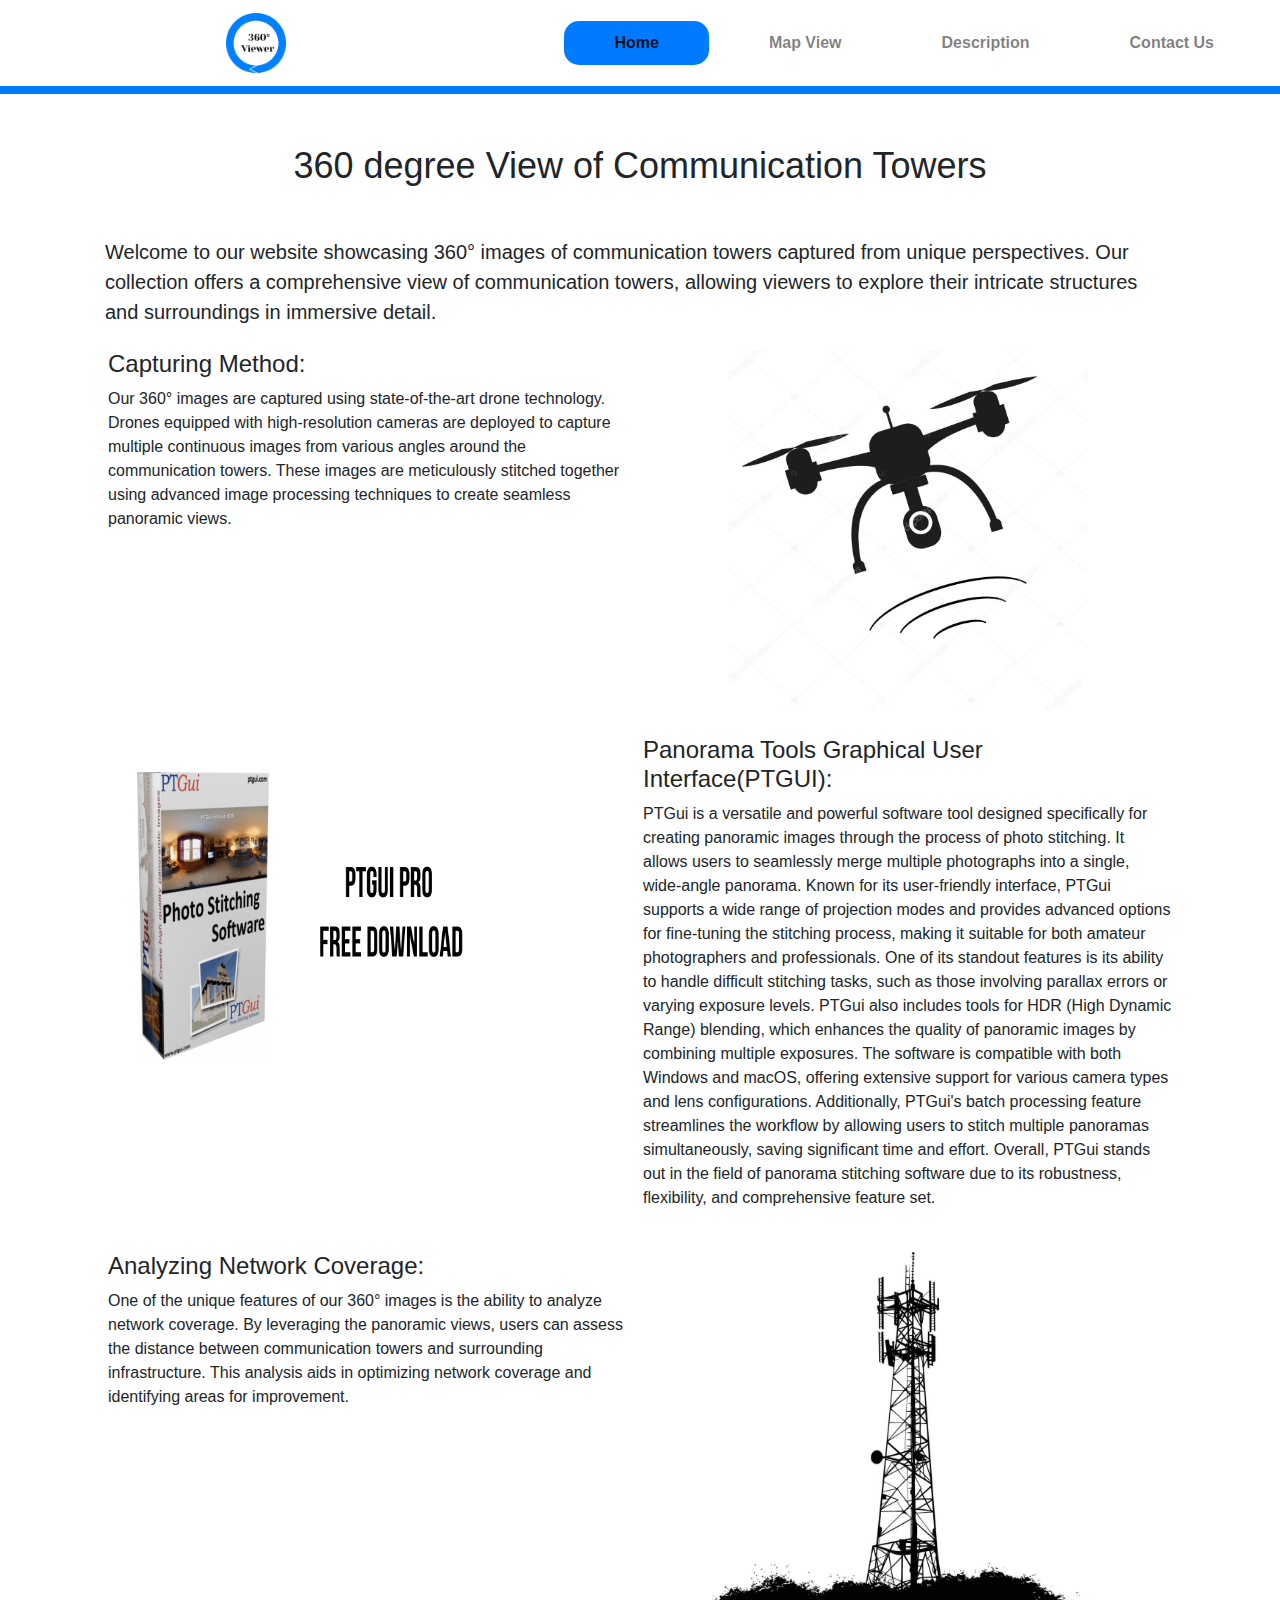
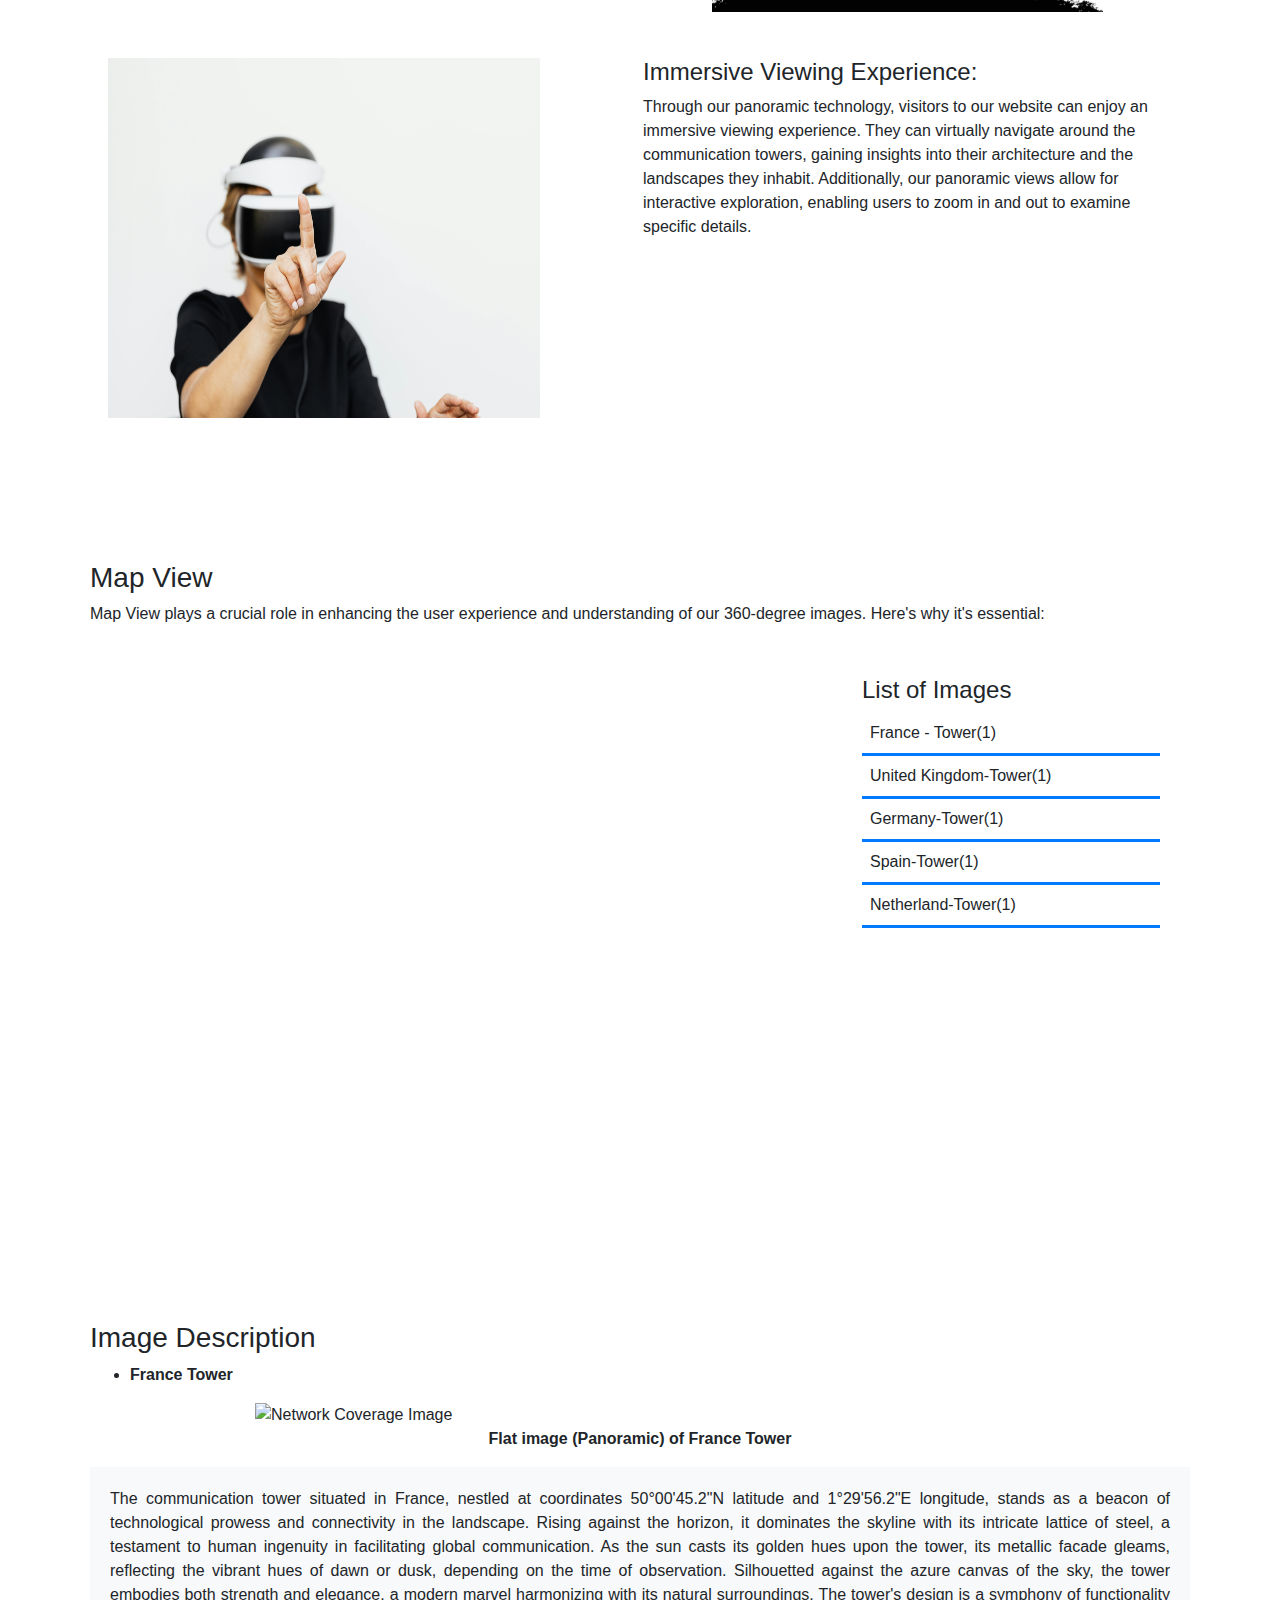
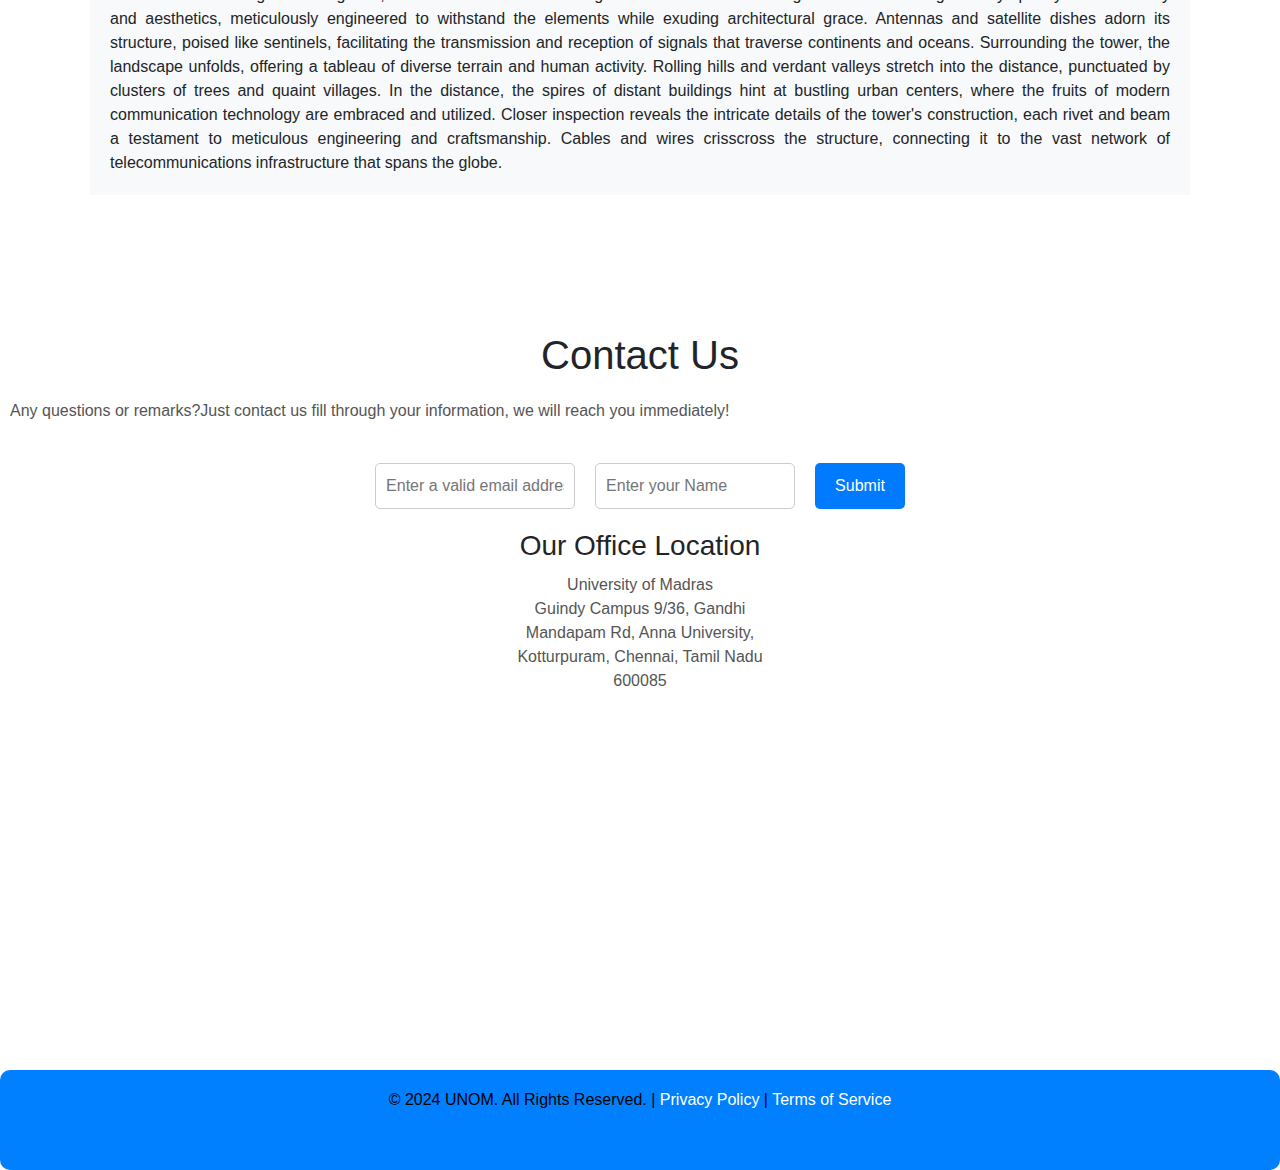
==== commit a5cccc06: "Add files via upload" ====
--- a/index.html
+++ b/index.html
@@ -28,11 +28,12 @@
           <li class="nav-item">
             <a class="nav-link" style="padding-right: 40px; padding-left: 40px;" id="map-view-link" href="#">Map View</a>
           </li>
-          <!-- <li class="nav-item">
-            <a class="nav-link" style="padding-right: 40px; padding-left: 40px;" id="services-link" href="#">Contact Us</a>
-          </li> -->
+          
           <li class="nav-item">
             <a class="nav-link" style="padding-right: 40px; padding-left: 40px;" id="description-link" href="#france-description">Description</a>
+        </li>
+        <li class="nav-item">
+          <a class="nav-link" style="padding-right: 40px; padding-left: 40px;" id="services-link" href="#">Contact Us</a>
         </li>
         </ul>
       </div>
@@ -175,18 +176,18 @@
 
 
 <!-- Image Description -->
-<div id="france-description" class="image-description" style="display: none;">
+<div id="france-description" >
   <h3>Image Description</h3>
   <ul>
       <li><strong>France Tower</strong></li>
   </ul>
-  <div class="images_network">
+  <div class="images_des">
       <img src="Panaromic_image.jpg" alt="Network Coverage Image">
   </div>
   <div class="image-caption">
       <p style="text-align: center;"><strong>Flat image (Panoramic) of France Tower</strong></p>
   </div>
-  <p>
+  <p id="content-description" >
       The communication tower situated in France, nestled at coordinates 50°00'45.2"N latitude and 1°29'56.2"E longitude, stands as a beacon of technological prowess and connectivity in the landscape. Rising against the horizon, it dominates the skyline with its intricate lattice of steel, a testament to human ingenuity in facilitating global communication.
 
       As the sun casts its golden hues upon the tower, its metallic facade gleams, reflecting the vibrant hues of dawn or dusk, depending on the time of observation. Silhouetted against the azure canvas of the sky, the tower embodies both strength and elegance, a modern marvel harmonizing with its natural surroundings.
@@ -199,6 +200,40 @@
   </p>
 </div>
 
+
+<!-- Contact -->
+<div id="contact">
+<div class="contact-container">
+  <h1>Contact Us</h1>
+  <p>Any questions or remarks?Just contact us fill through your information, 
+    we will reach you immediately!</p>
+  <form class="contact-form">
+      <input type="email" id="email" name="email" placeholder="Enter a valid email address" required>
+      <input type="text" id="name" name="name" placeholder="Enter your Name" required>
+      <button type="submit" id="sub">Submit</button>
+  </form>
+</div>
+
+
+<div class="info-section">
+
+  <div class="info-box">
+      <div class="icon"><i class="fas fa-map-marker-alt"></i></div>
+      <h3>Our Office Location</h3>
+      <p>University of Madras<br>
+         Guindy Campus
+      9/36, Gandhi Mandapam Rd,
+       Anna University, 
+       Kotturpuram, 
+       Chennai, 
+       Tamil Nadu 600085</p>
+  </div>
+</div>
+
+<div class="map-container">
+  <iframe src="https://www.google.com/maps/embed?pb=!1m18!1m12!1m3!1d3887.381990426132!2d80.23746627454716!3d13.011329314007085!2m3!1f0!2f0!3f0!3m2!1i1024!2i768!4f13.1!3m3!1m2!1s0x3a526799aab8a721%3A0x7b7ea3a496e23935!2sUniversity%20of%20Madras%2C%20Guindy%20Campus!5e0!3m2!1sen!2sin!4v1716463866358!5m2!1sen!2sin"  width="1100px" height="300" style="border:0;" allowfullscreen="" loading="lazy"></iframe>
+</div>
+</div>
 
   <!-- Footer -->
 
--- a/style.css
+++ b/style.css
@@ -152,6 +152,10 @@
   
 }
 
+h2 {
+  margin: 50px;
+}
+
 @media (max-width: 576px) {
   .intro-paragraph p {
     font-size: 14px;
@@ -309,6 +313,7 @@
   max-width: 100%;
   height: 40vh;
 }
+
 
 @media only screen and (min-width: 550px) {
   .container_network {
@@ -332,16 +337,18 @@
   
 }
 @media (max-width: 550px) {
+  .content_network {
+    font-size: 14px;
+  }
+  h4 {
+    font-size: 24px;
+  }
   .images_network img{
     height:25vh;
-  }
-  .content_network {
-    font-size: 14px;
-  }
-  h4 {
-    font-size: 24px;
-  }
-}
+    margin-left:70px;
+  }
+}
+
 
 
 
@@ -411,7 +418,7 @@
   height: auto; 
   max-width: 1100px;
   margin: 0 auto;
-  padding-top: 90px;
+  padding-top: 120px;
   
 }
 
@@ -437,7 +444,7 @@
 
 #list {
   flex: 1 1 auto; /* Let the list container grow to occupy available space */
-  padding: 3px;
+  padding: 10px;
   height: 100%;
   overflow-y: auto; /* Enable vertical scrolling */
 }
@@ -507,20 +514,163 @@
                           /* Image Description */
 
 
-.image-description{
+.images_des img {
+  display: block;
+  margin: 0 auto;
+  max-width: 70%;
+  height: auto;
+}
+
+#france-description{
+  padding-top: 120px; 
   max-width: 1100px; 
   width: 100%; 
   margin: 0 auto; 
   z-index: 1000; 
 }
-
-#france-description{
-  padding-top: 110px; 
-}
-.images_network{
+.images_des{
   max-width: 100%;
 }
-
+#content-description {
+  text-align: justify;
+  padding: 20px;
+  background-color: #f8f9fa;
+}
+@media (max-width: 550px) {
+  .images_des img{
+    height:25vh;
+    
+  }
+  #content-description{
+    font-size: 14px;
+  }
+}
+
+
+
+
+
+
+
+
+
+
+
+                                                /* Contact */
+
+.contact-container {
+  text-align: center;
+  background-color: #fff;
+  padding-top: 120px;
+}
+
+.contact-container h1 {
+  margin-bottom: 10px;
+}
+
+.contact-container p {
+  margin-bottom: 30px;
+  color: #555;
+  text-align: justify;
+  padding: 10px;
+}
+
+.contact-form {
+  display: flex;
+  justify-content: center;
+  gap: 20px;
+  flex-wrap: wrap;
+}
+
+@media (max-width: 550px) {
+  .contact-form {
+      flex-direction: column;
+      align-items: center;
+  }
+
+  .contact-form input, .contact-form button {
+      width: 100%;
+      max-width: 300px; /* Optional, to prevent too wide inputs */
+      margin-bottom: 10px; /* Optional, to add space between elements */
+  }
+
+  .contact-form button {
+      max-width: 100px;
+  }
+}
+
+.contact-form input {
+  padding: 10px;
+  border: 1px solid #ccc;
+  border-radius: 5px;
+  width: 200px;
+}
+
+.contact-form button {
+  padding: 10px 20px;
+  background-color: #007bff;
+  color: #fff;
+  border: none;
+  border-radius: 5px;
+  cursor: pointer;
+}
+
+.contact-form button:hover {
+  background-color: #0056b3;
+}
+
+
+                  /* Google Map */
+
+.map-container {
+  max-width: 1100px;
+  width: 100%;
+  margin: 0 auto;
+  z-index: 1000;
+  padding-bottom: 50px;
+}
+
+.map-container iframe {
+  width: 100%;
+  border: 0;
+}
+
+@media (max-width: 550px) {
+  .map-container iframe{
+    padding: 10px;
+  }
+}
+
+
+
+
+                            /* info-section */
+
+.info-section {
+  display: flex;
+  justify-content: space-around;
+  padding: 20px;
+  background-color: #ffffff;
+}
+
+.info-box {
+  text-align: center;
+  width: 20%;
+}
+@media (max-width: 550px) {
+  .info-box {
+    width: 50%; 
+  }
+}
+
+.info-box h3 {
+  margin-bottom: 10px;
+}
+
+.info-box p {
+  margin: 0;
+  color: #555;
+}
 
                             /* Footer Section */
 
@@ -713,4 +863,9 @@
     /* width: 100%; */
     padding-bottom: 20px;
   }
-}+}
+
+
+
+
+
